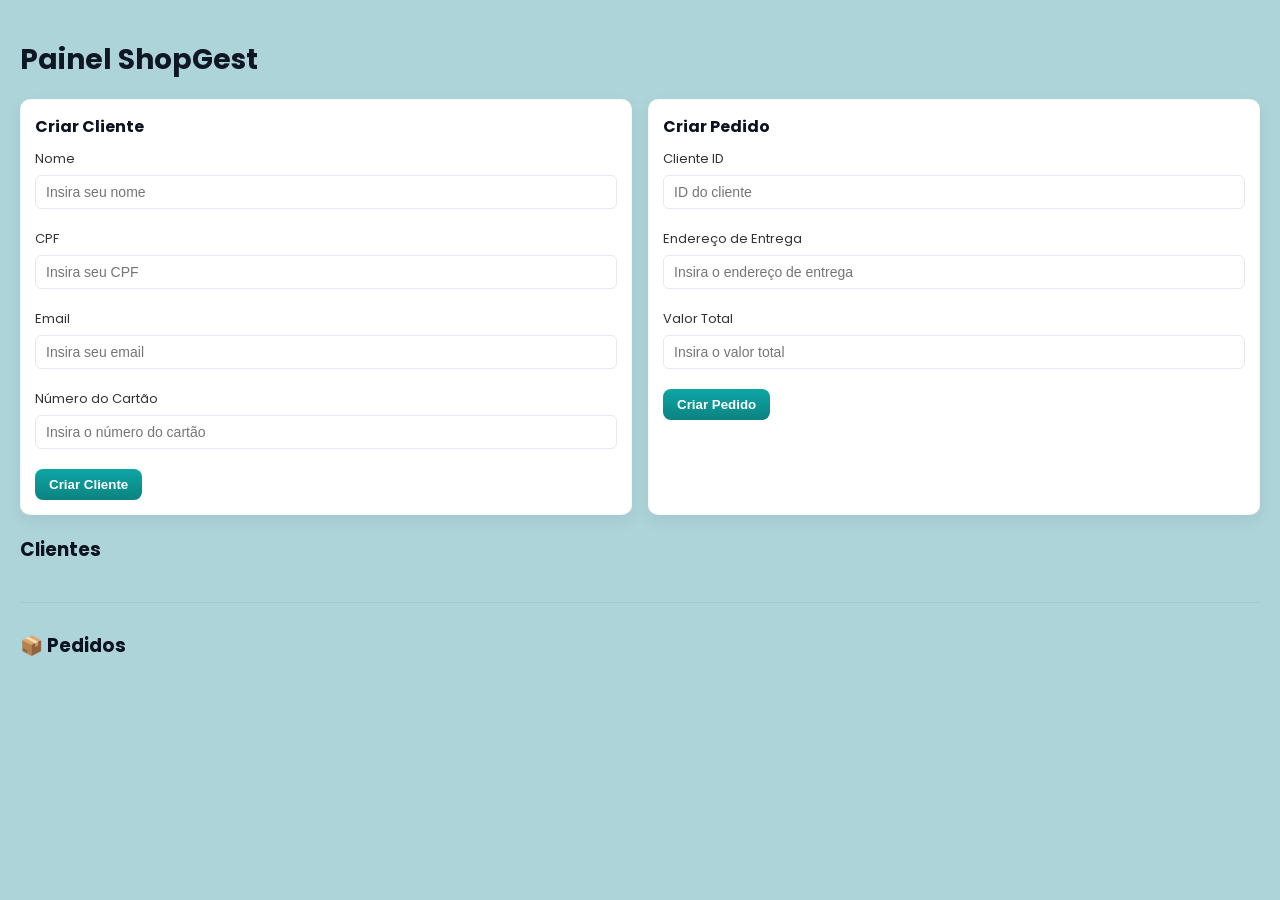
==== index.html @ 4717c929 "Front finalizado" ====
<!DOCTYPE html>
<html lang="pt-br">

<head>
    <meta charset="UTF-8">
    <title>ShopGest</title>
    <link rel="stylesheet" href="style.css">

    <!-- Fonte global Poppins -->
    <link rel="preconnect" href="https://fonts.googleapis.com">
    <link rel="preconnect" href="https://fonts.gstatic.com" crossorigin>
    <link
        href="https://fonts.googleapis.com/css2?family=Inter:ital,opsz,wght@0,14..32,100..900;1,14..32,100..900&family=Montserrat:ital,wght@0,100..900;1,100..900&family=Poppins:ital,wght@0,100;0,200;0,300;0,400;0,500;0,600;0,700;0,800;0,900;1,100;1,200;1,300;1,400;1,500;1,600;1,700;1,800;1,900&family=Roboto:ital,wght@0,100..900;1,100..900&display=swap"
        rel="stylesheet">
</head>

<body>

    <h1>Painel ShopGest</h1>

    <div class="forms-row">
        <div class="form-card">
            <h3>Criar Cliente</h3>
            <form id="formCriarCliente">
                <label>Nome
                    <input type="text" name="nome" placeholder="Insira seu nome" required>
                </label>
                <label>CPF
                    <input type="text" name="cpf" placeholder="Insira seu CPF" required>
                </label>
                <label>Email
                    <input type="email" name="email" placeholder="Insira seu email" required>
                </label>
                <label>Número do Cartão
                    <input type="text" name="numeroCartao" placeholder="Insira o número do cartão" required>
                </label>
                <button type="submit" class="btn">Criar Cliente</button>
            </form>
        </div>

        <div class="form-card">
            <h3>Criar Pedido</h3>
            <form id="formCriarPedido">
                <label>Cliente ID
                    <input type="number" name="clienteId" required placeholder="ID do cliente">
                </label>
                <label>Endereço de Entrega
                    <input type="text" name="enderecoEntrega" required placeholder="Insira o endereço de entrega">
                </label>
                <label>Valor Total
                    <input type="number" name="valorTotal" required placeholder="Insira o valor total">
                </label>
                <button type="submit" class="btn">Criar Pedido</button>
            </form>
        </div>
    </div>

    <h3>Clientes</h3>
    <div id="listaClientes" class="container-cards"></div>

    <hr>

    <h3>📦 Pedidos</h3>
    <div id="listaPedidos" class="container-cards"></div>

    <script src="script.js"></script>
</body>

</html>
---- style.css ----
body {
    font-family: "Poppins", sans-serif;
    background: #ADD4D9;
    color: #333;
    margin: 0;
    padding: 20px;
}
h1 {
    margin-bottom: 18px;
    font-size: 28px;
    color: #0f1724;
}

h3 {
    margin: 18px 0 10px;
    color: #0b1220;
}

.forms-row {
    display: grid;
    grid-template-columns: repeat(auto-fit, minmax(300px, 1fr));
    gap: 16px;
    margin-bottom: 20px;
}

.form-card {
    background: white;
    border-radius: 10px;
    padding: 14px;
    box-shadow: 0 6px 18px rgba(16,24,40,0.06);
    border: 1px solid rgba(16,24,40,0.04);
}

.form-card h3 {
    margin-top: 0;
    font-size: 16px;
}

.form-card label {
    display: block;
    font-size: 13px;
    color: #333;
    margin-bottom: 8px;
}

.form-card input[type="text"],
.form-card input[type="email"],
.form-card input[type="number"] {
    width: 100%;
    padding: 8px 10px;
    margin-top: 6px;
    margin-bottom: 12px;
    border-radius: 6px;
    border: 1px solid #e6e9ef;
    background: #fff;
    box-sizing: border-box;
    font-size: 14px;
}

.btn {
    display: inline-block;
    background: linear-gradient(180deg,#0ea5a4,#0b8381);
    color: #fff;
    padding: 8px 14px;
    border: none;
    border-radius: 8px;
    cursor: pointer;
    font-weight: 600;
}

.container-cards {
    display: grid;
    grid-template-columns: repeat(auto-fill, minmax(240px, 1fr));
    gap: 14px;
    margin-bottom: 28px;
}

.card {
    background: #55ccd931;
    padding: 14px;
    border-radius: 10px;
    box-shadow: 0 6px 16px rgba(15,23,42,0.04);
    border: 1px solid #068BBF;
    cursor: pointer;
    transition: background 0.3s ease; 

}

.card:hover{
    background: #55ccd9ad;
    box-shadow: 0 8px 24px rgba(15,23,42,0.08);
}

.card b {
    display: block;
    font-size: 13px;
    color: #0b1220;
    margin-bottom: 6px;
}

.card p {
    margin: 6px 0;
    font-size: 14px;
    color: #333;
}

.empty {
    color: #6b7280;
    font-style: italic;
    padding: 10px;
}

hr {
    border: 0;
    border-top: 1px solid rgba(15,23,42,0.06);
    margin: 28px 0;
}
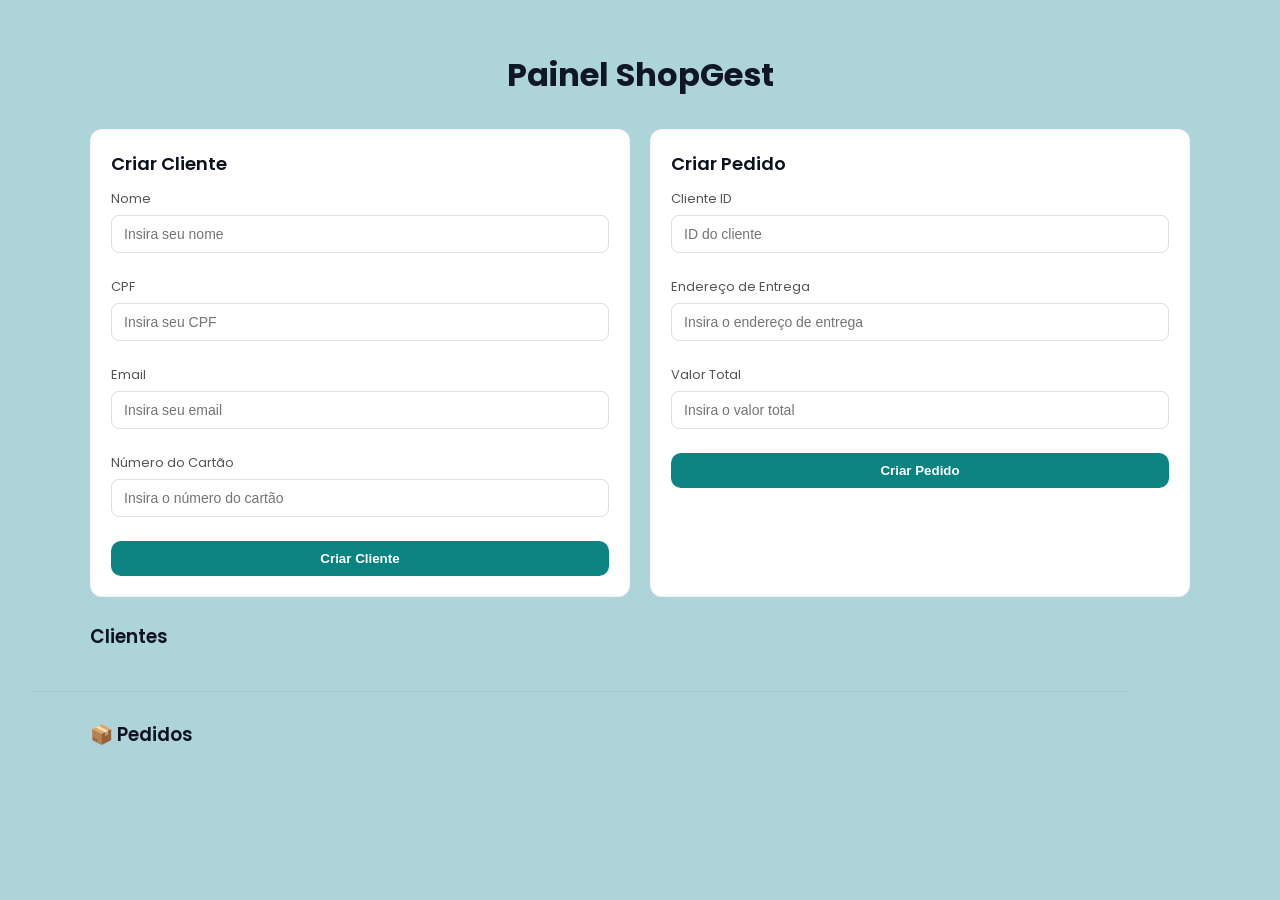
==== commit e708e834: "Css arrumado" ====
--- a/index.html
+++ b/index.html
@@ -55,12 +55,16 @@
         </div>
     </div>
 
-    <h3>Clientes</h3>
+    <div>
+        <h3>Clientes</h3>
+    </div>
     <div id="listaClientes" class="container-cards"></div>
 
     <hr>
 
-    <h3>📦 Pedidos</h3>
+    <div>
+        <h3>📦 Pedidos</h3>
+    </div>
     <div id="listaPedidos" class="container-cards"></div>
 
     <script src="script.js"></script>
--- a/style.css
+++ b/style.css
@@ -1,118 +1,129 @@
+body {
+  font-family: "Poppins", sans-serif;
+  background: #add4d9;
+  color: #333;
+  margin: 0;
+  padding: 30px;
+}
 
-body {
-    font-family: "Poppins", sans-serif;
-    background: #ADD4D9;
-    color: #333;
-    margin: 0;
-    padding: 20px;
+/* container central */
+body > * {
+  max-width: 1100px;
+  margin-left: auto;
+  margin-right: auto;
 }
+
 h1 {
-    margin-bottom: 18px;
-    font-size: 28px;
-    color: #0f1724;
+  text-align: center;
+  margin-bottom: 30px;
+  font-size: 32px;
+  color: #0f1724;
 }
 
 h3 {
-    margin: 18px 0 10px;
-    color: #0b1220;
+  margin: 22px 0 12px;
+  color: #0b1220;
+  font-weight: 600;
 }
 
 .forms-row {
-    display: grid;
-    grid-template-columns: repeat(auto-fit, minmax(300px, 1fr));
-    gap: 16px;
-    margin-bottom: 20px;
+  display: grid;
+  grid-template-columns: repeat(auto-fit, minmax(320px, 1fr));
+  gap: 20px;
+  margin-bottom: 25px;
 }
 
 .form-card {
-    background: white;
-    border-radius: 10px;
-    padding: 14px;
-    box-shadow: 0 6px 18px rgba(16,24,40,0.06);
-    border: 1px solid rgba(16,24,40,0.04);
+  background: white;
+  border-radius: 12px;
+  padding: 20px;
+  border: 1px solid rgba(16, 24, 40, 0.04);
 }
 
 .form-card h3 {
-    margin-top: 0;
-    font-size: 16px;
+  margin-top: 0;
+  font-size: 18px;
 }
 
 .form-card label {
-    display: block;
-    font-size: 13px;
-    color: #333;
-    margin-bottom: 8px;
+  display: block;
+  font-size: 13px;
+  color: #555;
+  margin-bottom: 10px;
 }
 
 .form-card input[type="text"],
 .form-card input[type="email"],
 .form-card input[type="number"] {
-    width: 100%;
-    padding: 8px 10px;
-    margin-top: 6px;
-    margin-bottom: 12px;
-    border-radius: 6px;
-    border: 1px solid #e6e9ef;
-    background: #fff;
-    box-sizing: border-box;
-    font-size: 14px;
+  width: 100%;
+  padding: 10px 12px;
+  margin-top: 6px;
+  margin-bottom: 14px;
+  border-radius: 8px;
+  border: 1px solid #dcdfe6;
+  background: #fff;
+  box-sizing: border-box;
+  font-size: 14px;
+  transition: all 0.2s ease;
+}
+
+.form-card input:focus {
+  outline: none;
+  border-color: #0ea5a4;
 }
 
 .btn {
-    display: inline-block;
-    background: linear-gradient(180deg,#0ea5a4,#0b8381);
-    color: #fff;
-    padding: 8px 14px;
-    border: none;
-    border-radius: 8px;
-    cursor: pointer;
-    font-weight: 600;
+  width: 100%;
+  background: #0b8381;
+  color: #fff;
+  padding: 10px 14px;
+  border: none;
+  border-radius: 10px;
+  cursor: pointer;
+  font-weight: 600;
 }
 
 .container-cards {
-    display: grid;
-    grid-template-columns: repeat(auto-fill, minmax(240px, 1fr));
-    gap: 14px;
-    margin-bottom: 28px;
+  display: grid;
+  grid-template-columns: repeat(auto-fill, minmax(240px, 1fr));
+  gap: 14px;
+  margin-bottom: 28px;
 }
 
 .card {
-    background: #55ccd931;
-    padding: 14px;
-    border-radius: 10px;
-    box-shadow: 0 6px 16px rgba(15,23,42,0.04);
-    border: 1px solid #068BBF;
-    cursor: pointer;
-    transition: background 0.3s ease; 
-
+  background: #55ccd931;
+  padding: 14px;
+  border-radius: 10px;
+  border: 1px solid #068bbf;
+  cursor: pointer;
+  transition: background 0.3s ease;
 }
 
-.card:hover{
-    background: #55ccd9ad;
-    box-shadow: 0 8px 24px rgba(15,23,42,0.08);
+.card:hover {
+  background: #55ccd9ad;
 }
 
 .card b {
-    display: block;
-    font-size: 13px;
-    color: #0b1220;
-    margin-bottom: 6px;
+  display: block;
+  font-size: 13px;
+  color: #0b1220;
+  margin-bottom: 6px;
 }
 
 .card p {
-    margin: 6px 0;
-    font-size: 14px;
-    color: #333;
+  margin: 6px 0;
+  font-size: 14px;
+  color: #333;
 }
 
 .empty {
-    color: #6b7280;
-    font-style: italic;
-    padding: 10px;
+  color: #6b7280;
+  font-style: italic;
+  padding: 10px;
 }
 
 hr {
-    border: 0;
-    border-top: 1px solid rgba(15,23,42,0.06);
-    margin: 28px 0;
-}+  border: 0;
+  border-top: 1px solid rgba(15, 23, 42, 0.06);
+  margin: 28px 0;
+}
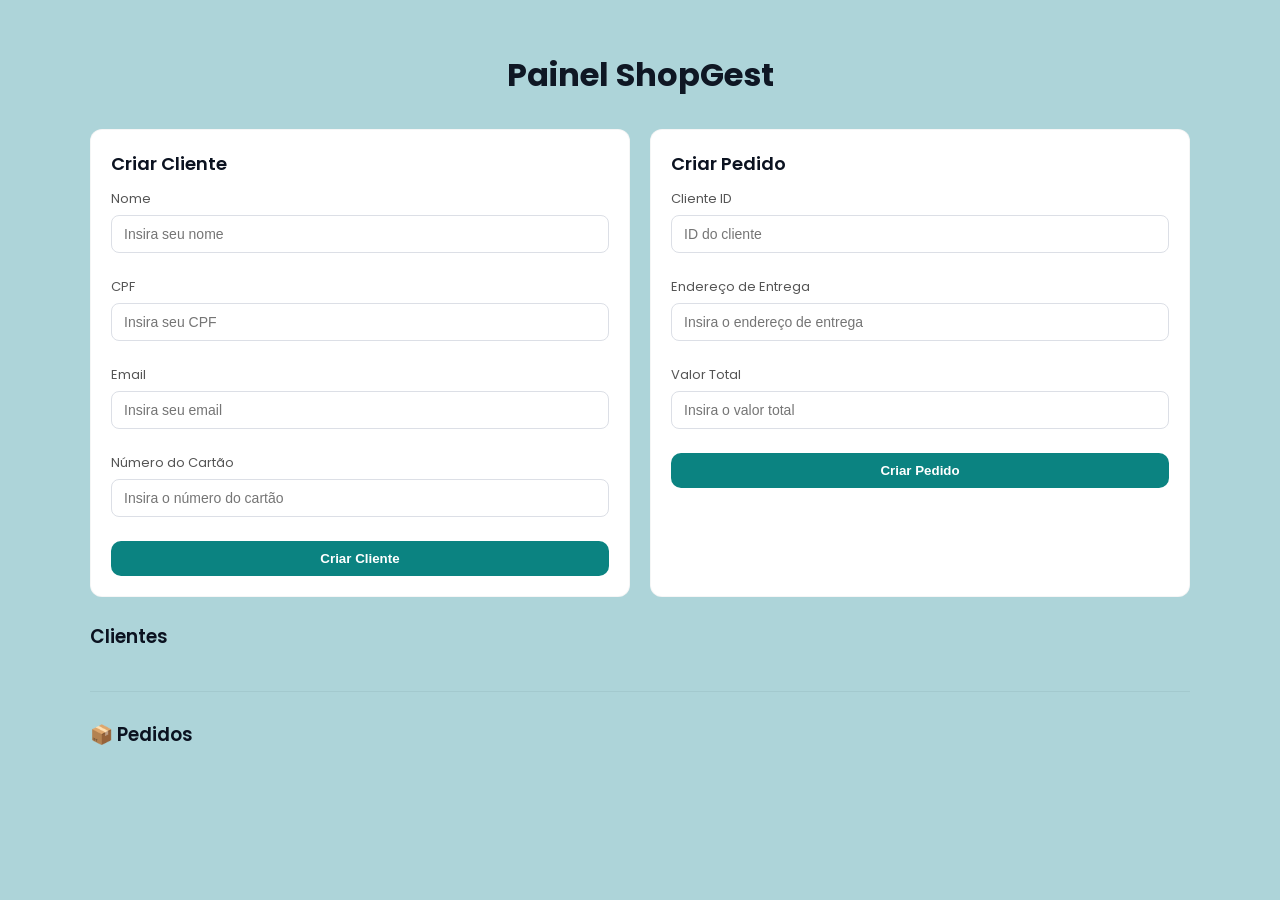
==== commit 79603293: "Css arrumado" ====
--- a/index.html
+++ b/index.html
@@ -60,7 +60,9 @@
     </div>
     <div id="listaClientes" class="container-cards"></div>
 
-    <hr>
+    <div>
+        <hr>
+    </div>
 
     <div>
         <h3>📦 Pedidos</h3>
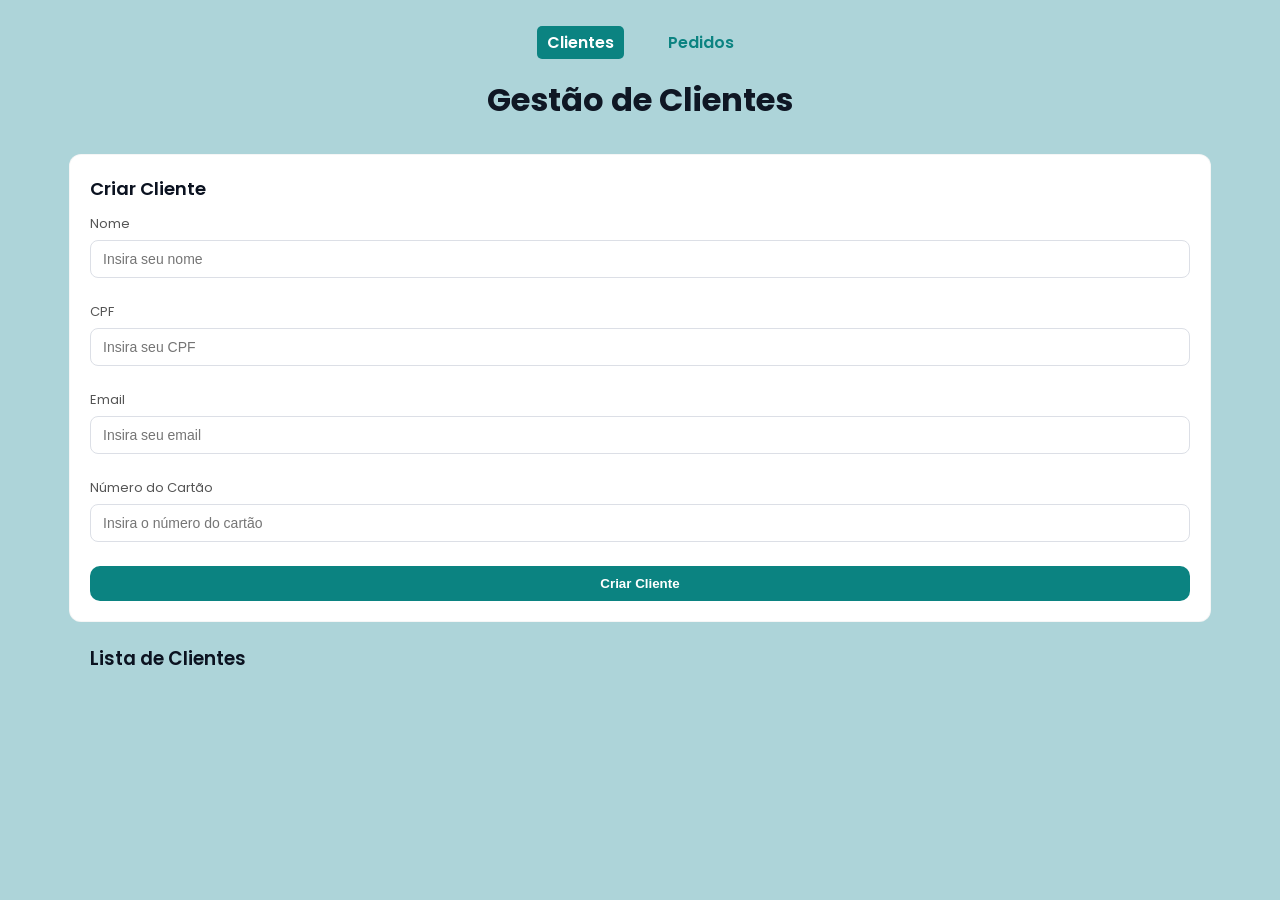
==== commit 2df25345: "J" ====
--- a/index.html
+++ b/index.html
@@ -1,75 +1,43 @@
 <!DOCTYPE html>
 <html lang="pt-br">
-
 <head>
     <meta charset="UTF-8">
-    <title>ShopGest</title>
+    <title>ShopGest - Clientes</title>
     <link rel="stylesheet" href="style.css">
+    <link href="https://fonts.googleapis.com/css2?family=Poppins:wght@300;400;600&display=swap" rel="stylesheet">
+</head>
+<body>
+    <nav class="nav-menu">
+        <a href="clientes.html" class="active">Clientes</a>
+        <a href="pedidos.html">Pedidos</a>
+    </nav>
 
-    <!-- Fonte global Poppins -->
-    <link rel="preconnect" href="https://fonts.googleapis.com">
-    <link rel="preconnect" href="https://fonts.gstatic.com" crossorigin>
-    <link
-        href="https://fonts.googleapis.com/css2?family=Inter:ital,opsz,wght@0,14..32,100..900;1,14..32,100..900&family=Montserrat:ital,wght@0,100..900;1,100..900&family=Poppins:ital,wght@0,100;0,200;0,300;0,400;0,500;0,600;0,700;0,800;0,900;1,100;1,200;1,300;1,400;1,500;1,600;1,700;1,800;1,900&family=Roboto:ital,wght@0,100..900;1,100..900&display=swap"
-        rel="stylesheet">
-</head>
+    <h1>Gestão de Clientes</h1>
 
-<body>
-
-    <h1>Painel ShopGest</h1>
-
-    <div class="forms-row">
-        <div class="form-card">
-            <h3>Criar Cliente</h3>
-            <form id="formCriarCliente">
-                <label>Nome
-                    <input type="text" name="nome" placeholder="Insira seu nome" required>
-                </label>
-                <label>CPF
-                    <input type="text" name="cpf" placeholder="Insira seu CPF" required>
-                </label>
-                <label>Email
-                    <input type="email" name="email" placeholder="Insira seu email" required>
-                </label>
-                <label>Número do Cartão
-                    <input type="text" name="numeroCartao" placeholder="Insira o número do cartão" required>
-                </label>
-                <button type="submit" class="btn">Criar Cliente</button>
-            </form>
-        </div>
-
-        <div class="form-card">
-            <h3>Criar Pedido</h3>
-            <form id="formCriarPedido">
-                <label>Cliente ID
-                    <input type="number" name="clienteId" required placeholder="ID do cliente">
-                </label>
-                <label>Endereço de Entrega
-                    <input type="text" name="enderecoEntrega" required placeholder="Insira o endereço de entrega">
-                </label>
-                <label>Valor Total
-                    <input type="number" name="valorTotal" required placeholder="Insira o valor total">
-                </label>
-                <button type="submit" class="btn">Criar Pedido</button>
-            </form>
-        </div>
+    <div class="form-card">
+        <h3>Criar Cliente</h3>
+        <form id="formCriarCliente">
+            <label>Nome
+                <input type="text" name="nome" placeholder="Insira seu nome" required>
+            </label>
+            <label>CPF
+                <input type="text" name="cpf" placeholder="Insira seu CPF" required>
+            </label>
+            <label>Email
+                <input type="email" name="email" placeholder="Insira seu email" required>
+            </label>
+            <label>Número do Cartão
+                <input type="text" name="numeroCartao" placeholder="Insira o número do cartão" required>
+            </label>
+            <button type="submit" class="btn">Criar Cliente</button>
+        </form>
     </div>
 
     <div>
-        <h3>Clientes</h3>
+        <h3>Lista de Clientes</h3>
     </div>
     <div id="listaClientes" class="container-cards"></div>
 
-    <div>
-        <hr>
-    </div>
-
-    <div>
-        <h3>📦 Pedidos</h3>
-    </div>
-    <div id="listaPedidos" class="container-cards"></div>
-
     <script src="script.js"></script>
 </body>
-
 </html>
--- a/style.css
+++ b/style.css
@@ -26,6 +26,25 @@
   font-weight: 600;
 }
 
+.nav-menu {
+    text-align: center;
+    margin-bottom: 20px;
+}
+
+.nav-menu a {
+    text-decoration: none;
+    color: #0b8381;
+    font-weight: 600;
+    margin: 0 15px;
+    padding: 5px 10px;
+    border-radius: 5px;
+}
+
+.nav-menu a.active {
+    background: #0b8381;
+    color: white;
+}
+
 .forms-row {
   display: grid;
   grid-template-columns: repeat(auto-fit, minmax(320px, 1fr));
@@ -38,6 +57,24 @@
   border-radius: 12px;
   padding: 20px;
   border: 1px solid rgba(16, 24, 40, 0.04);
+}
+
+.form-card select {
+    width: 100%;
+    padding: 10px 12px;
+    margin-top: 6px;
+    margin-bottom: 14px;
+    border-radius: 8px;
+    border: 1px solid #dcdfe6;
+    background: #fff;
+    font-size: 14px;
+    cursor: pointer;
+    appearance: none; /* Remove a seta padrão em alguns navegadores se desejar customizar */
+}
+
+.form-card select:focus {
+    outline: none;
+    border-color: #0ea5a4;
 }
 
 .form-card h3 {
